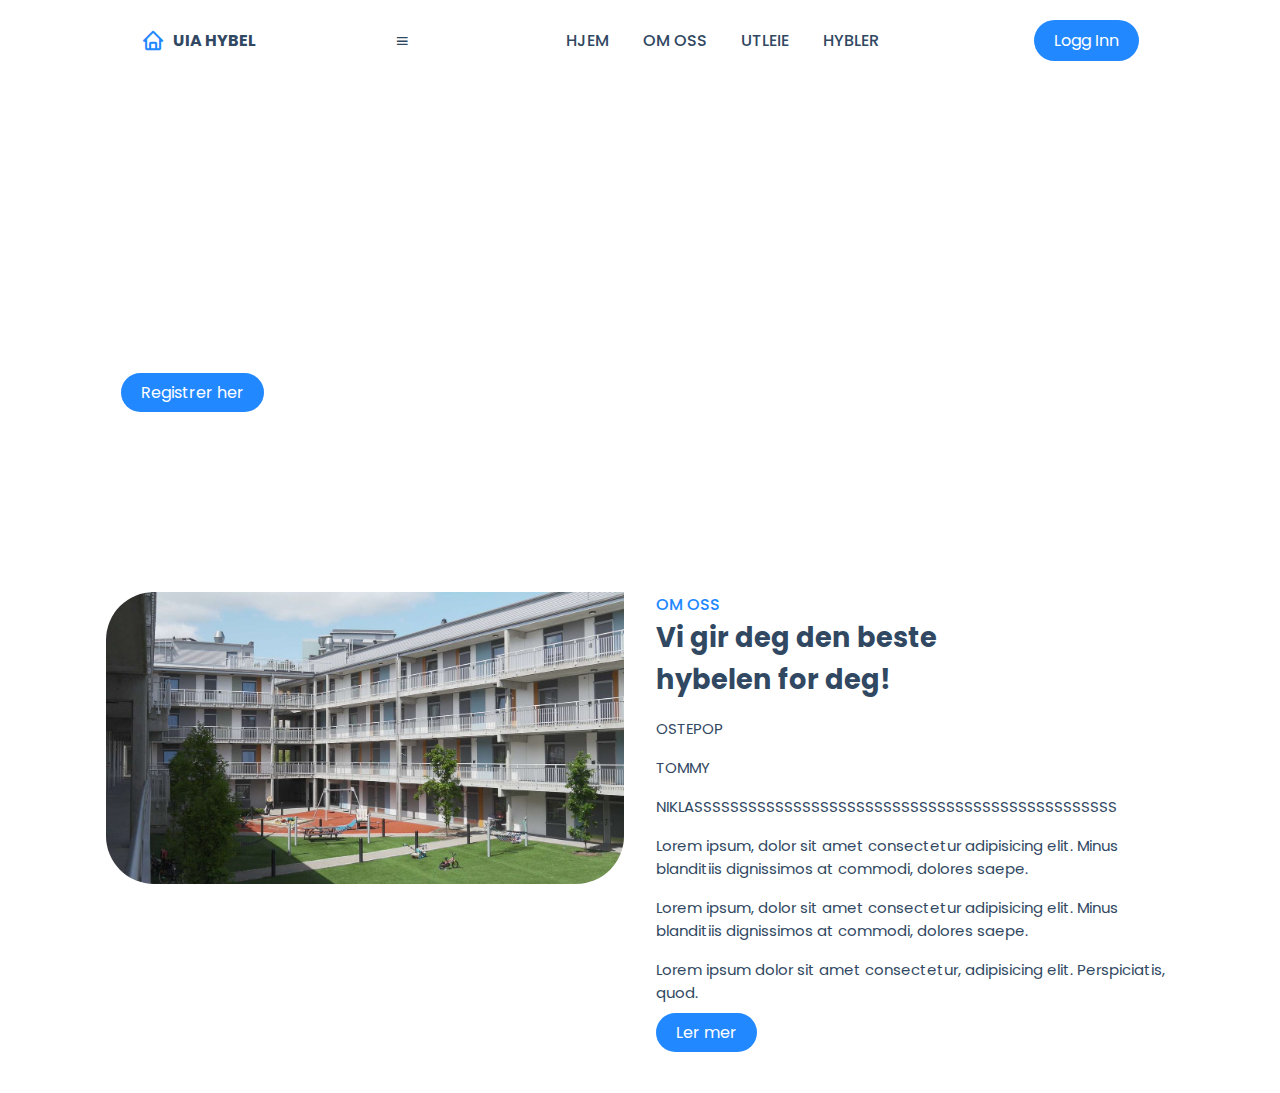
==== index.html @ 6a23d0d5 "La til ostepop" ====
<!DOCTYPE html>
<html lang = "en">
<head>
    <meta charset="UTF-8">
    <meta http-equiv="X-UA-Compatible" content="IE=edge">
    <meta name="viewport" content="width=device-width, initial-scale=1.0">
    <title>Responsiv Hybelutleie for Studenter ved UiA</title>
    <!-- LINK TIL CSS-->
    <link rel ="stylesheet" href ="style.css">
    <!-- Box ikoner-->
    <link rel="stylesheet"
  href="https://cdn.jsdelivr.net/npm/boxicons@latest/css/boxicons.min.css">

</head>
<body>
    <!--Navbar-->
    <header>
        <div class = "nav container">
            <!-- logo -->
            <a href="index.html" class="logo"><i class='bx bx-home'></i>Uia hybel</a>
            <!--Menu icon-->
            <input type="checkbox" name="" id="menu">
            <label for="menu" <i class='bx bx-menu'></i></label>
            <!-- Nav list-->
            <ul class="navbar">
                    <li><a href="#Hjem">Hjem</a></li>
                    <li><a href="#Omoss">Om oss</a></li>
                    <li><a href="#Utleie">Utleie</a></li>
                    <li><a href="#Hybler">Hybler</a></li>
            </ul>
            <!-- Log in knapp -->
            <a href="#" class="btn">Logg Inn</a>

        </div>

    </header>
    <!-- Hjem -->
    <section class="home container" id="home">
        <div class="home-text">
            <h1>Finn den perfekte <br> hybelen for akkurat <br> deg!</h1>
            <a href="#" class="btn">Registrer her</a>
        </div>
    </section>
    <!--om oss-->
    <section class="about container" id="about">
        <div class="about-img">
            <img src="about.jpg" alt="">
        </div>
        <div class="about-text">
            <span>Om oss</span>
            <h2>Vi gir deg den beste <br> hybelen for deg!</h2>
            <p> OSTEPOP</p>
            <p> TOMMY</p>
            <p> NIKLASSSSSSSSSSSSSSSSSSSSSSSSSSSSSSSSSSSSSSSSSSSSSSS</p>
            <p>Lorem ipsum, dolor sit amet consectetur adipisicing elit. Minus blanditiis dignissimos at commodi, dolores saepe.</p>
            <p>Lorem ipsum, dolor sit amet consectetur adipisicing elit. Minus blanditiis dignissimos at commodi, dolores saepe.</p>
            <p>Lorem ipsum dolor sit amet consectetur, adipisicing elit. Perspiciatis, quod.</p>
            <a href="#" class="btn">Ler mer</a>
        </div>
    </section>
</body>
</html>
---- style.css ----
/* Google fonts */
@import url('https://fonts.googleapis.com/css2?family=Poppins:wght@400;500;600;700&display=swap');
*{
font-family: 'Poppins', sans-serif;
margin: 0;
padding: 0;
box-sizing: border-box;
scroll-behavior: smooth;
scroll-padding-top: 3rem;
list-style: none;
text-decoration: none;
}
/* Variabler */

:root {
    --main-color: #28f ;
    --second-color: #192f6a ;
    --text-color: #314862 ;
    --bg-color: #fff;

    /* Box shadow */
    --box-shadow: 2px 2px 18px rgb(14 52 54 / 15%);
}
img {
    width: 100%;
}
body{
    color: var(--text-color);
}
section{
    padding: 4.5rem 0 3rem;
}
.container{
    max-width: 1068px;
    margin-left: auto;
    margin-right: auto;
}
header{
    display:block;
    width: 100%;
    background: var(--bg-color);
    position: fixed;
    top: 0;
    left: 0;
    z-index: 100;
}
.nav {
    display: flex;
    align-items: center;
    justify-content: space-between;
    padding: 20px 35px;
}

.logo{
    display: flex;
    align-items: center;
    column-gap: 0.5rem;
    font-size: 1rem;
    font-weight: 700;
    color: var(--text-color);
    text-transform: uppercase; 
}
.logo .bx{
    font-size: 24px;
    color: var(--main-color);
}
.navbar{
    display: flex;
}
.navbar a{
    padding: 8px 17px;
    color: var(--text-color);
    font-size: 1rem;
    text-transform: uppercase;
    font-weight: 500;
}
.navbar a:hover {
    color: var(--main-color);
}

#menu-icon {
    font-size: 24px;
    cursor: pointer;
    display: none;
}
#menu {
    display: none;  
}
.btn {
    padding: 8px 20px;
    background: var(--main-color);
    color: var(--bg-color);
    border-radius: 5rem;
}

.btn:hover {
    background: #3492fd;
}

/* Home */
.home {
    margin-top: 5rem;
    background: url(https://sia.no/media/mj4lgw12/skjermbilde-2021-02-24-kl-11-45-03.png?anchor=center&mode=crop&heightratio=0.5625&width=1200&rnd=132586408164730000&upscale=false);
    background-repeat: no-repeat;
    background-size: cover;
    background-position: center;
    height: 440px;
    border-radius: 1.5rem;
    display: flex;
    align-items: center;
}
.home-text {
    padding-left: 15px;
}
.home-text h1{
    color: var(--bg-color);
    font-size: 2rem;
    margin-bottom: 1rem;
}
.about {
    display: grid;
    grid-template-columns: repeat(auto-fit,minmax(18rem,auto));
    gap: 2rem;
}
.about-img img{
    border-radius: 3rem 0 3rem 3rem;
}
.about-text span{
    font-size: 1rem;
    text-transform: uppercase;
    font-weight: 500;
    color: var(--main-color);
}
.about-text h2{
    font-size: 1.7rem;
}
.about-text p{
    font-size: 0.938rem;
    margin: 1rem 0 1rem;
}
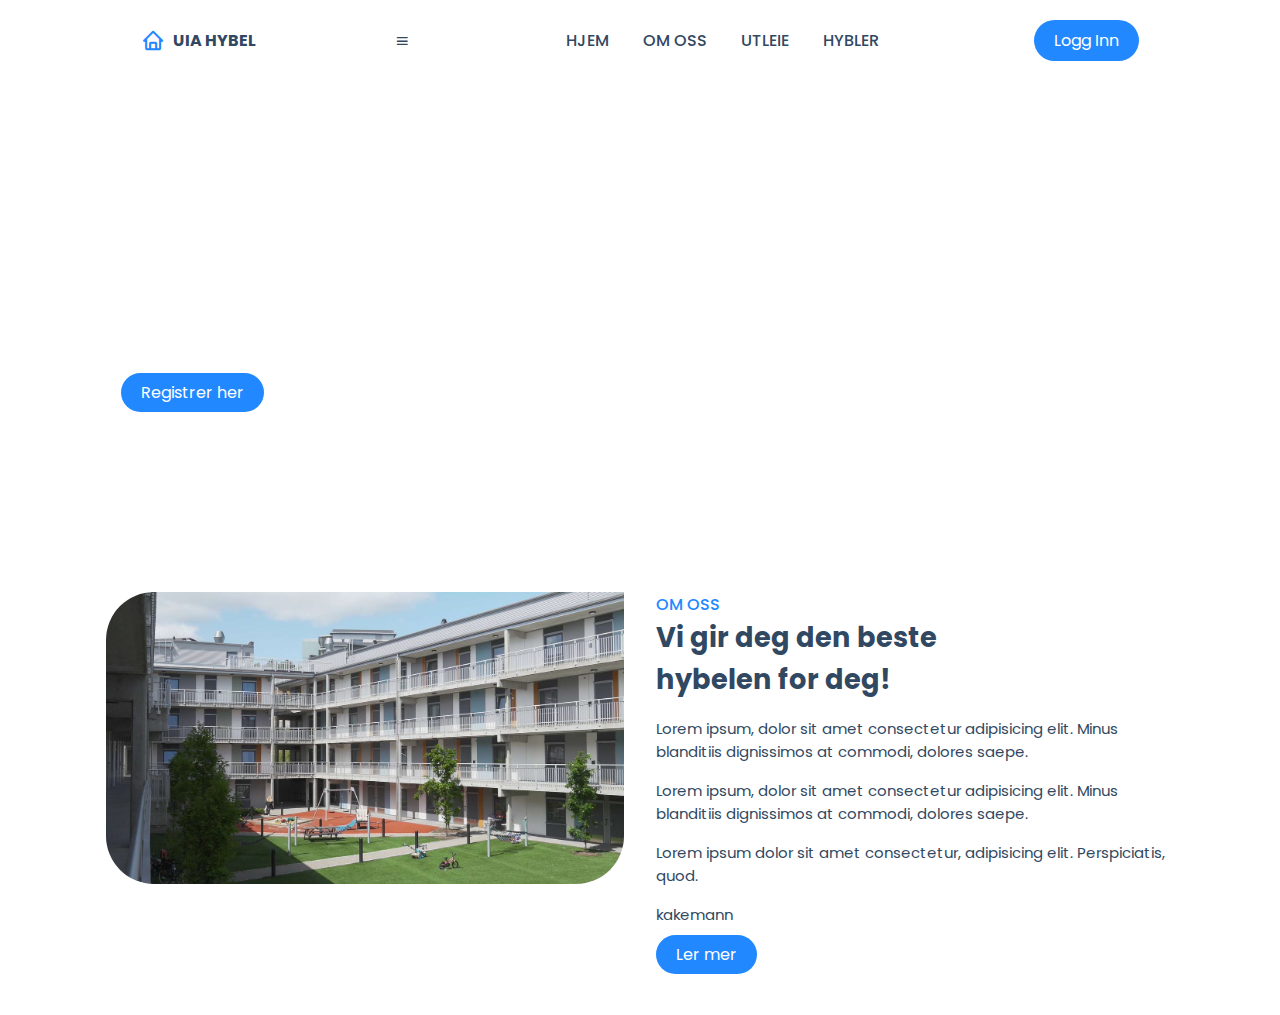
==== commit 0365d3cb: "La til kakemann" ====
--- a/index.html
+++ b/index.html
@@ -1,21 +1,22 @@
 <!DOCTYPE html>
-<html lang = "en">
+<html lang="en">
+
 <head>
     <meta charset="UTF-8">
     <meta http-equiv="X-UA-Compatible" content="IE=edge">
     <meta name="viewport" content="width=device-width, initial-scale=1.0">
     <title>Responsiv Hybelutleie for Studenter ved UiA</title>
     <!-- LINK TIL CSS-->
-    <link rel ="stylesheet" href ="style.css">
+    <link rel="stylesheet" href="style.css">
     <!-- Box ikoner-->
-    <link rel="stylesheet"
-  href="https://cdn.jsdelivr.net/npm/boxicons@latest/css/boxicons.min.css">
+    <link rel="stylesheet" href="https://cdn.jsdelivr.net/npm/boxicons@latest/css/boxicons.min.css">
 
 </head>
+
 <body>
     <!--Navbar-->
     <header>
-        <div class = "nav container">
+        <div class="nav container">
             <!-- logo -->
             <a href="index.html" class="logo"><i class='bx bx-home'></i>Uia hybel</a>
             <!--Menu icon-->
@@ -23,10 +24,10 @@
             <label for="menu" <i class='bx bx-menu'></i></label>
             <!-- Nav list-->
             <ul class="navbar">
-                    <li><a href="#Hjem">Hjem</a></li>
-                    <li><a href="#Omoss">Om oss</a></li>
-                    <li><a href="#Utleie">Utleie</a></li>
-                    <li><a href="#Hybler">Hybler</a></li>
+                <li><a href="#Hjem">Hjem</a></li>
+                <li><a href="#Omoss">Om oss</a></li>
+                <li><a href="#Utleie">Utleie</a></li>
+                <li><a href="#Hybler">Hybler</a></li>
             </ul>
             <!-- Log in knapp -->
             <a href="#" class="btn">Logg Inn</a>
@@ -49,12 +50,10 @@
         <div class="about-text">
             <span>Om oss</span>
             <h2>Vi gir deg den beste <br> hybelen for deg!</h2>
-            <p> OSTEPOP</p>
-            <p> TOMMY</p>
-            <p> NIKLASSSSSSSSSSSSSSSSSSSSSSSSSSSSSSSSSSSSSSSSSSSSSSS</p>
             <p>Lorem ipsum, dolor sit amet consectetur adipisicing elit. Minus blanditiis dignissimos at commodi, dolores saepe.</p>
             <p>Lorem ipsum, dolor sit amet consectetur adipisicing elit. Minus blanditiis dignissimos at commodi, dolores saepe.</p>
             <p>Lorem ipsum dolor sit amet consectetur, adipisicing elit. Perspiciatis, quod.</p>
+            <p>kakemann</p>
             <a href="#" class="btn">Ler mer</a>
         </div>
     </section>
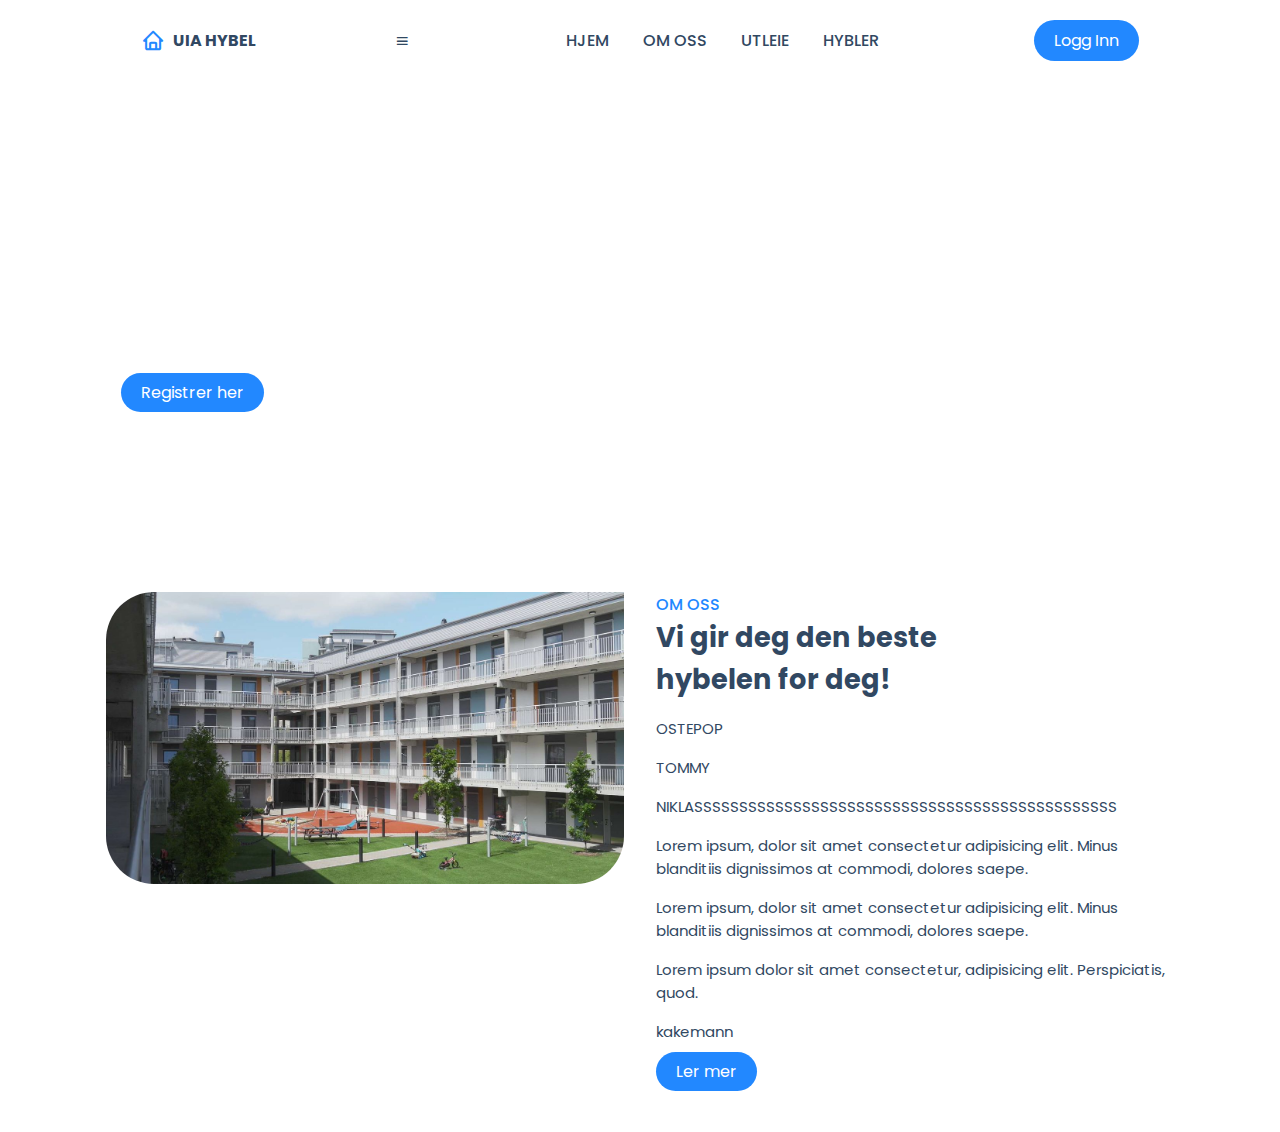
==== commit dafd942c: "Merge branch 'Niklas-changes'" ====
--- a/index.html
+++ b/index.html
@@ -50,6 +50,9 @@
         <div class="about-text">
             <span>Om oss</span>
             <h2>Vi gir deg den beste <br> hybelen for deg!</h2>
+            <p> OSTEPOP</p>
+            <p> TOMMY</p>
+            <p> NIKLASSSSSSSSSSSSSSSSSSSSSSSSSSSSSSSSSSSSSSSSSSSSSSS</p>
             <p>Lorem ipsum, dolor sit amet consectetur adipisicing elit. Minus blanditiis dignissimos at commodi, dolores saepe.</p>
             <p>Lorem ipsum, dolor sit amet consectetur adipisicing elit. Minus blanditiis dignissimos at commodi, dolores saepe.</p>
             <p>Lorem ipsum dolor sit amet consectetur, adipisicing elit. Perspiciatis, quod.</p>
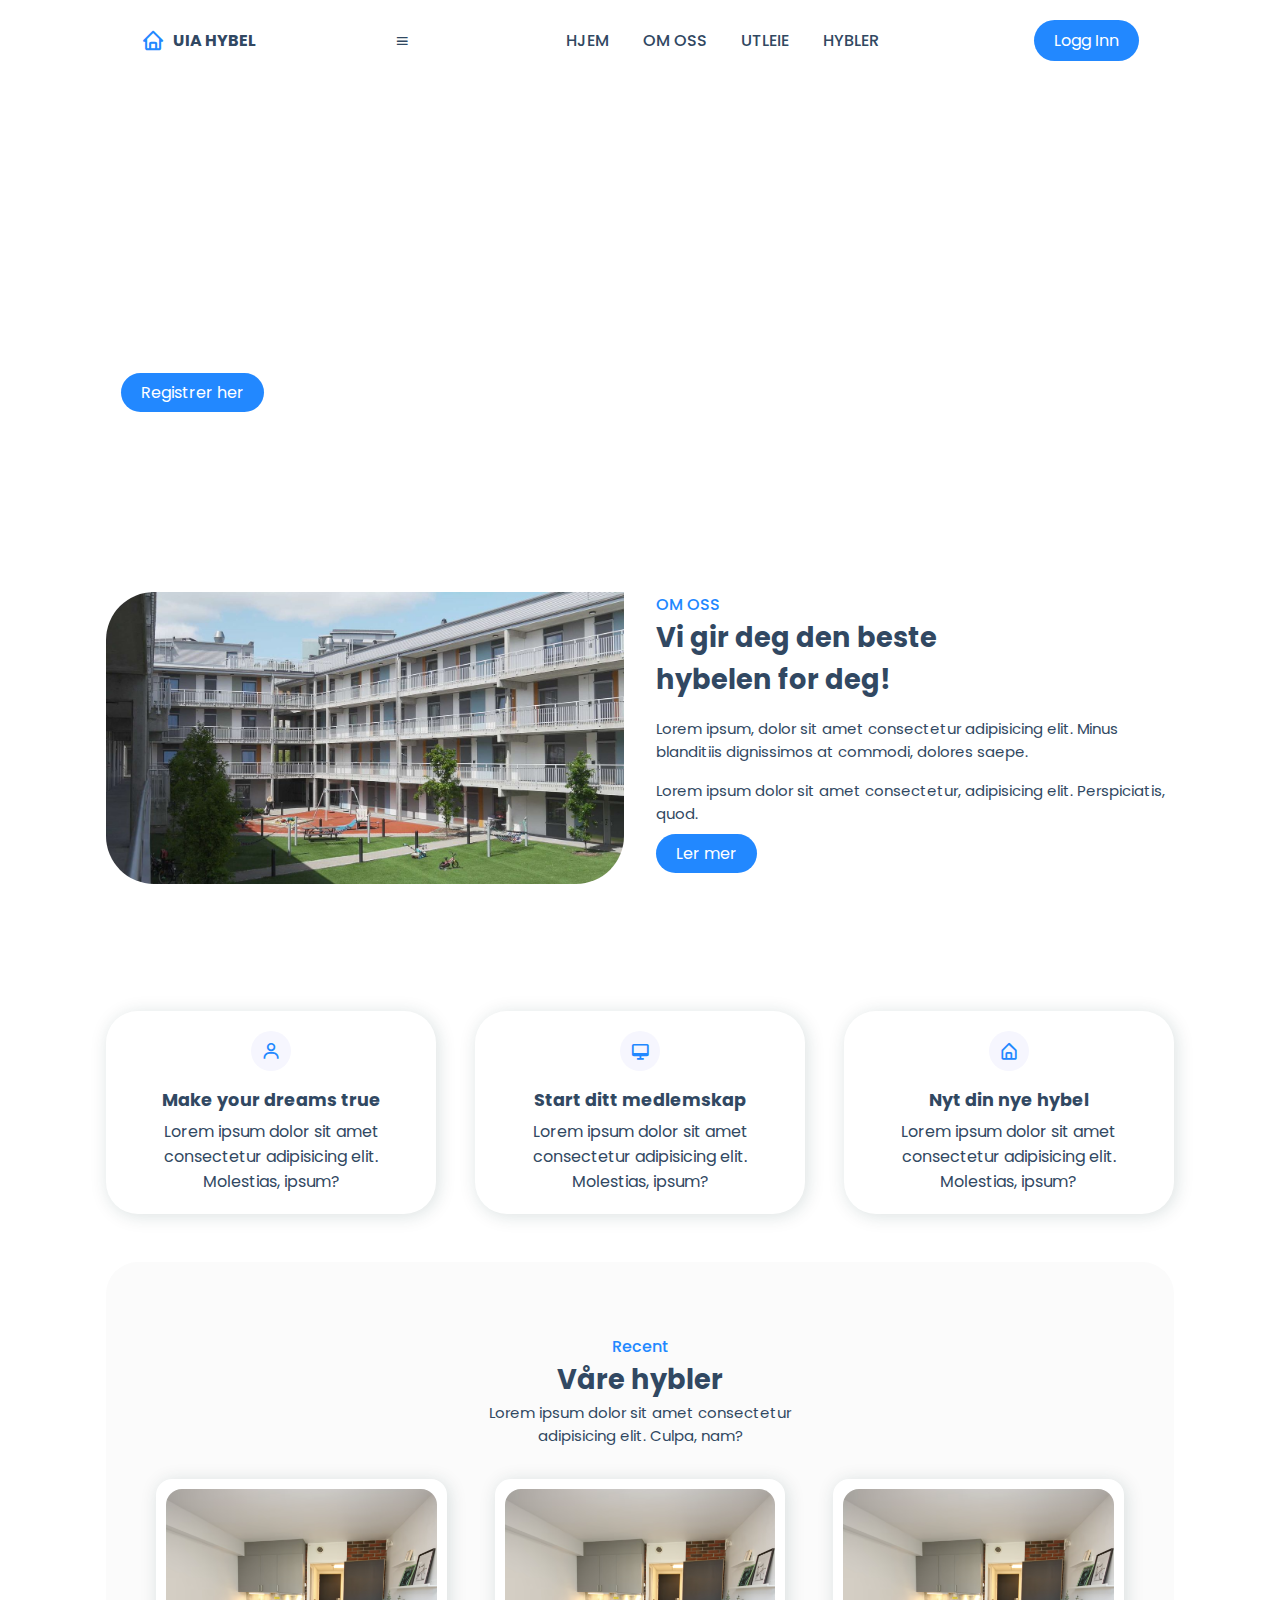
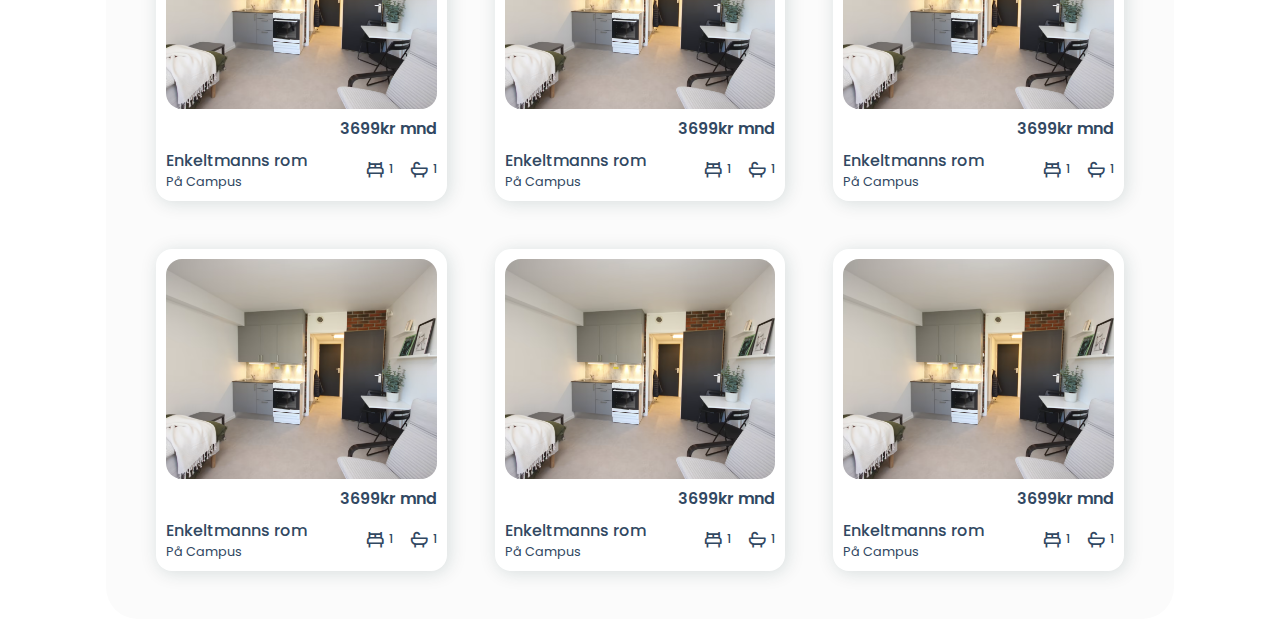
==== commit 5f7908bf: "La til valg av hybler og mer css" ====
--- a/index.html
+++ b/index.html
@@ -50,15 +50,131 @@
         <div class="about-text">
             <span>Om oss</span>
             <h2>Vi gir deg den beste <br> hybelen for deg!</h2>
-            <p> OSTEPOP</p>
-            <p> TOMMY</p>
-            <p> NIKLASSSSSSSSSSSSSSSSSSSSSSSSSSSSSSSSSSSSSSSSSSSSSSS</p>
-            <p>Lorem ipsum, dolor sit amet consectetur adipisicing elit. Minus blanditiis dignissimos at commodi, dolores saepe.</p>
             <p>Lorem ipsum, dolor sit amet consectetur adipisicing elit. Minus blanditiis dignissimos at commodi, dolores saepe.</p>
             <p>Lorem ipsum dolor sit amet consectetur, adipisicing elit. Perspiciatis, quod.</p>
-            <p>kakemann</p>
             <a href="#" class="btn">Ler mer</a>
         </div>
     </section>
+    <!--sales-->
+    <section class="sales container" id="sales">
+    <!--Box 1-->
+        <div class="box">
+            <i class='bx bx-user'></i>
+            <h3>Make your dreams true</h3>
+            <p>Lorem ipsum dolor sit amet consectetur adipisicing elit. Molestias, ipsum?</p>
+        </div>
+        <!--Box 2-->
+        <div class="box">
+            <i class='bx bx-desktop'></i>
+            <h3>Start ditt medlemskap</h3>
+            <p>Lorem ipsum dolor sit amet consectetur adipisicing elit. Molestias, ipsum?</p>
+        </div>
+        <!--Box 3-->
+        <div class="box">
+            <i class='bx bx-home-alt'></i>
+            <h3>Nyt din nye hybel</h3>
+            <p>Lorem ipsum dolor sit amet consectetur adipisicing elit. Molestias, ipsum?</p>
+        </div>
+    </section>
+        <!--properties-->
+        <section class="properties container" id="properties">
+            <div class="heading">
+                <span>Recent</span>
+                <h2>Våre hybler</h2>
+                <p>Lorem ipsum dolor sit amet consectetur <br> adipisicing elit. Culpa, nam?</p>
+            </div>
+            <div class="properties-container container">
+                <!-- Box 1 -->
+                <div class="box">
+                    <img src="studenthybel enkeltmann.png" alt="">
+                    <h3>3699kr mnd</h3>
+                    <div class="content">
+                        <div class="text">
+                            <h3>Enkeltmanns rom</h3>
+                            <p>På Campus</p>
+                        </div>
+                        <div class="icon">
+                            <i class='bx bx-bed'><span>1</span></i>
+                            <i class='bx bx-bath'><span>1</span></i>
+                    </div>
+                </div>
+             </div>    
+             <!-- Box 2 -->
+             <div class="box">
+                 <img src="studenthybel enkeltmann.png" alt="">
+                 <h3>3699kr mnd</h3>
+                 <div class="content">
+                     <div class="text">
+                         <h3>Enkeltmanns rom</h3>
+                         <p>På Campus</p>
+                     </div>
+                     <div class="icon">
+                         <i class='bx bx-bed'><span>1</span></i>
+                         <i class='bx bx-bath'><span>1</span></i>
+                 </div>
+             </div>
+          </div>    
+          <!-- Box 3 -->
+          <div class="box">
+              <img src="studenthybel enkeltmann.png" alt="">
+              <h3>3699kr mnd</h3>
+              <div class="content">
+                  <div class="text">
+                      <h3>Enkeltmanns rom</h3>
+                      <p>På Campus</p>
+                  </div>
+                  <div class="icon">
+                      <i class='bx bx-bed'><span>1</span></i>
+                      <i class='bx bx-bath'><span>1</span></i>
+              </div>
+          </div>
+       </div>    
+       <!-- Box 4 -->
+       <div class="box">
+           <img src="studenthybel enkeltmann.png" alt="">
+           <h3>3699kr mnd</h3>
+           <div class="content">
+               <div class="text">
+                   <h3>Enkeltmanns rom</h3>
+                   <p>På Campus</p>
+               </div>
+               <div class="icon">
+                   <i class='bx bx-bed'><span>1</span></i>
+                   <i class='bx bx-bath'><span>1</span></i>
+           </div>
+       </div>
+    </div>    
+    <!-- Box 5 -->
+    <div class="box">
+        <img src="studenthybel enkeltmann.png" alt="">
+        <h3>3699kr mnd</h3>
+        <div class="content">
+            <div class="text">
+                <h3>Enkeltmanns rom</h3>
+                <p>På Campus</p>
+            </div>
+            <div class="icon">
+                <i class='bx bx-bed'><span>1</span></i>
+                <i class='bx bx-bath'><span>1</span></i>
+        </div>
+    </div>
+ </div>    
+ <!-- Box 6 -->
+ <div class="box">
+     <img src="studenthybel enkeltmann.png" alt="">
+     <h3>3699kr mnd</h3>
+     <div class="content">
+         <div class="text">
+             <h3>Enkeltmanns rom</h3>
+             <p>På Campus</p>
+         </div>
+         <div class="icon">
+             <i class='bx bx-bed'><span>1</span></i>
+             <i class='bx bx-bath'><span>1</span></i>
+     </div>
+ </div>
+</div>
+        </div> 
+    </section>
 </body>
 </html>--- a/style.css
+++ b/style.css
@@ -98,6 +98,7 @@
 }
 
 /* Home */
+
 .home {
     margin-top: 5rem;
     background: url(https://sia.no/media/mj4lgw12/skjermbilde-2021-02-24-kl-11-45-03.png?anchor=center&mode=crop&heightratio=0.5625&width=1200&rnd=132586408164730000&upscale=false);
@@ -138,3 +139,108 @@
     font-size: 0.938rem;
     margin: 1rem 0 1rem;
 }
+.sales {
+    display: grid;
+    grid-template-columns: repeat(auto-fit, minmax(240px, auto));
+    gap: 2.4rem;
+}
+.sales .box {
+    padding: 20px;
+    background: var(--bg-color);
+    box-shadow: var(--box-shadow);
+    text-align: center;
+    border-radius: 2rem;
+}
+.sales .box:hover {
+    background: var(--main-color);
+    color: var(--bg-color);
+    transition: 0.4s all linear;
+}
+.sales .box .bx {
+    padding: 10px;
+    border-radius: 50%;
+    background: #f6f6fe;
+    color: var(--main-color);
+    font-size: 20px;
+}
+.sales .box h3{
+    font-size: 1.1rem;
+    margin: 1rem 0 0.4rem;
+}
+.sales .box .p {
+    font-size: 00.938rem;
+}
+
+/*Properties*/
+
+.heading {
+    text-align: center;
+    margin-bottom: 2rem;
+}
+.heading span {
+    font-weight: 500;
+    color: var(--main-color);
+}
+.heading h2 {
+    font-size: 1.7rem;
+}
+.heading p {
+    font-size: 0.938rem;
+}
+.properties {
+    background:#fbfbfb;
+    border-radius: 2rem;
+}   
+.properties-container {
+    display: grid;
+    grid-template-columns: repeat(auto-fit, minmax(240px, auto));
+    gap: 3rem;
+    padding: 0 50px;
+}
+.properties-container .box {
+    background: var(--bg-color);
+    padding: 10px;
+    border-radius: 1rem;
+    box-shadow: var(--box-shadow);
+}
+.properties-container .box:hover {
+    transform: translateY(-10px);
+    transition: 0.5s;
+}
+.properties-container .box img {
+    border-radius: 1rem;
+    height: 220px;
+    object-fit: cover;
+    object-position: center;
+}
+.properties-container .box h3 {
+    font-size: 1rem;
+    font-weight: 600;
+    float: right;
+}
+.properties-container .box .content {
+    display: flex;
+    justify-content: space-between;
+    margin-top: 2rem;
+}
+.properties-container .box .content .text h3 {
+    font-weight: 500;
+}
+.properties-container .box .content .text p {
+    font-size: 0.8rem;
+}
+.properties-container .box .content .icon {
+    display: flex;
+    align-items: center;
+    column-gap: 1rem;
+}
+.properties-container .box .content .icon .bx {
+    display: flex;
+    align-items: center;
+    font-size: 20px;
+}
+.properties-container .box .content .icon span {
+    font-size: 12px;
+    font-weight: 500;
+    margin-left: 4px;
+}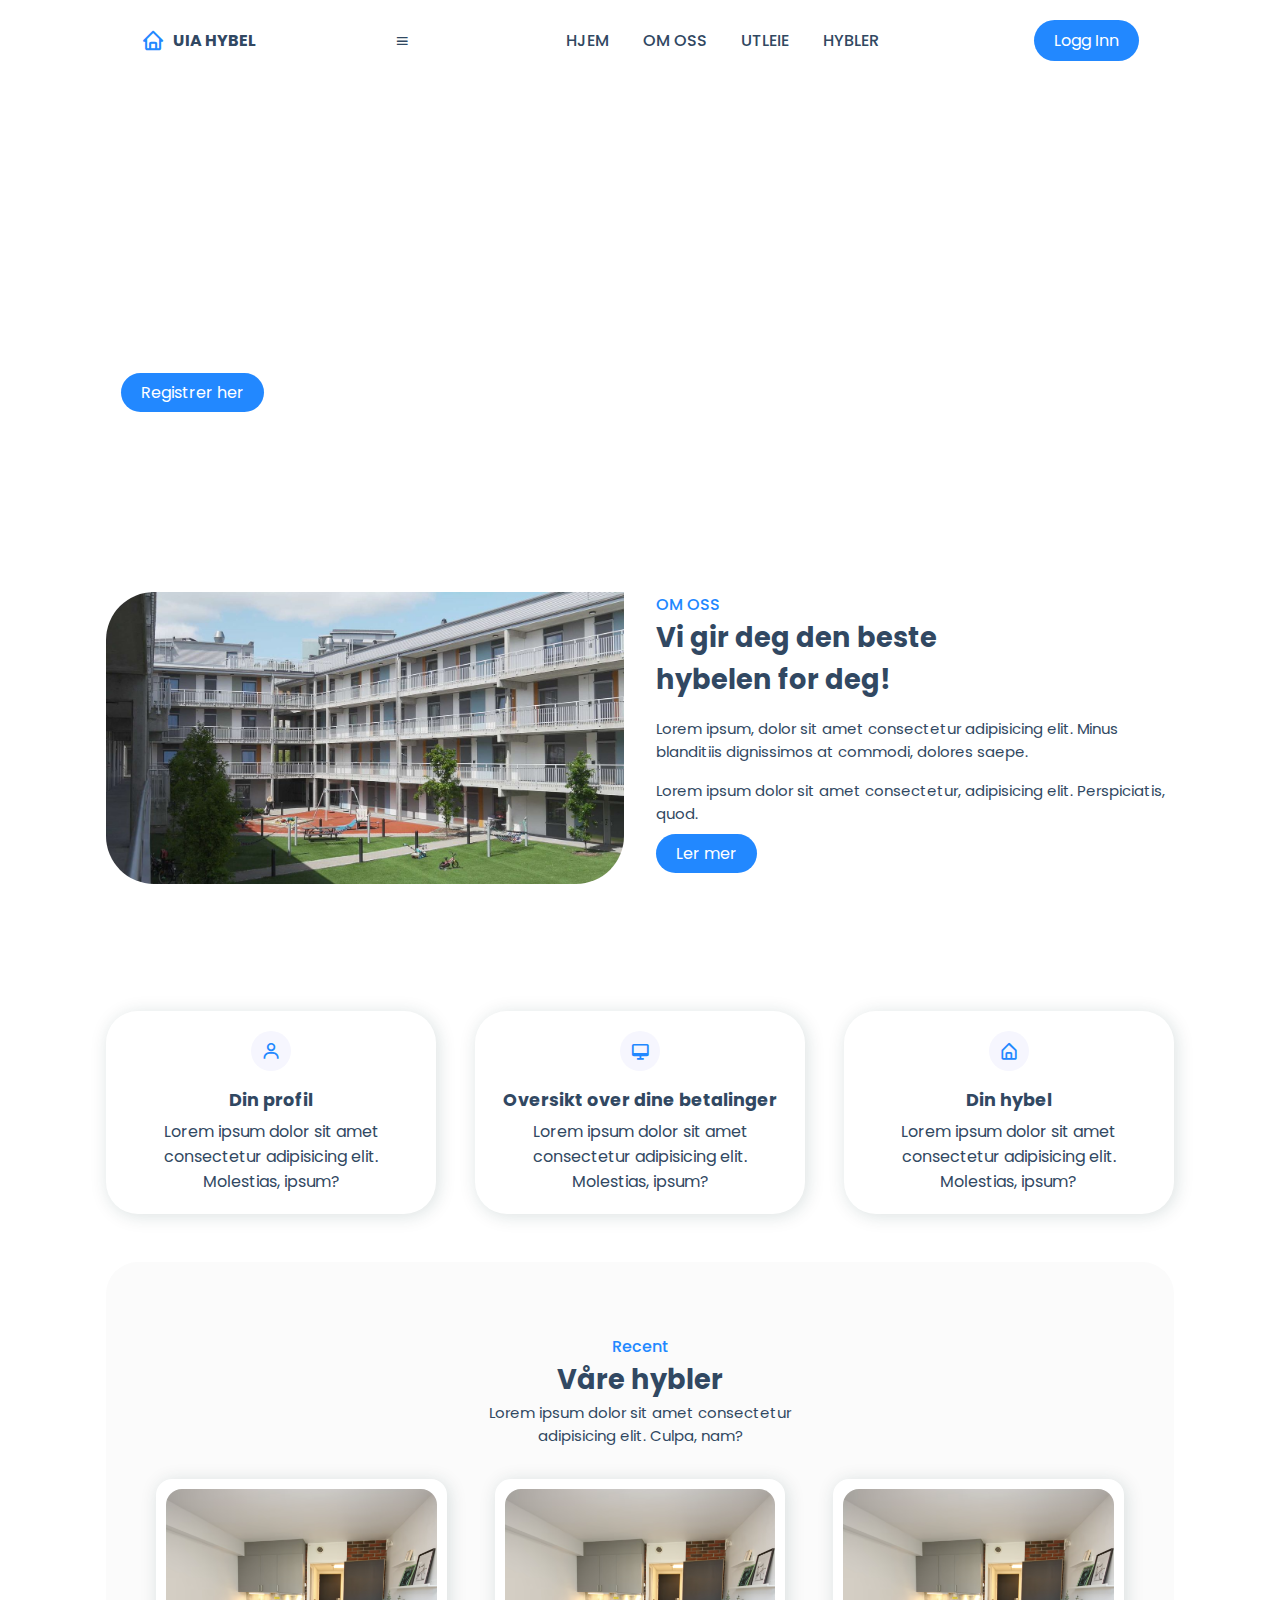
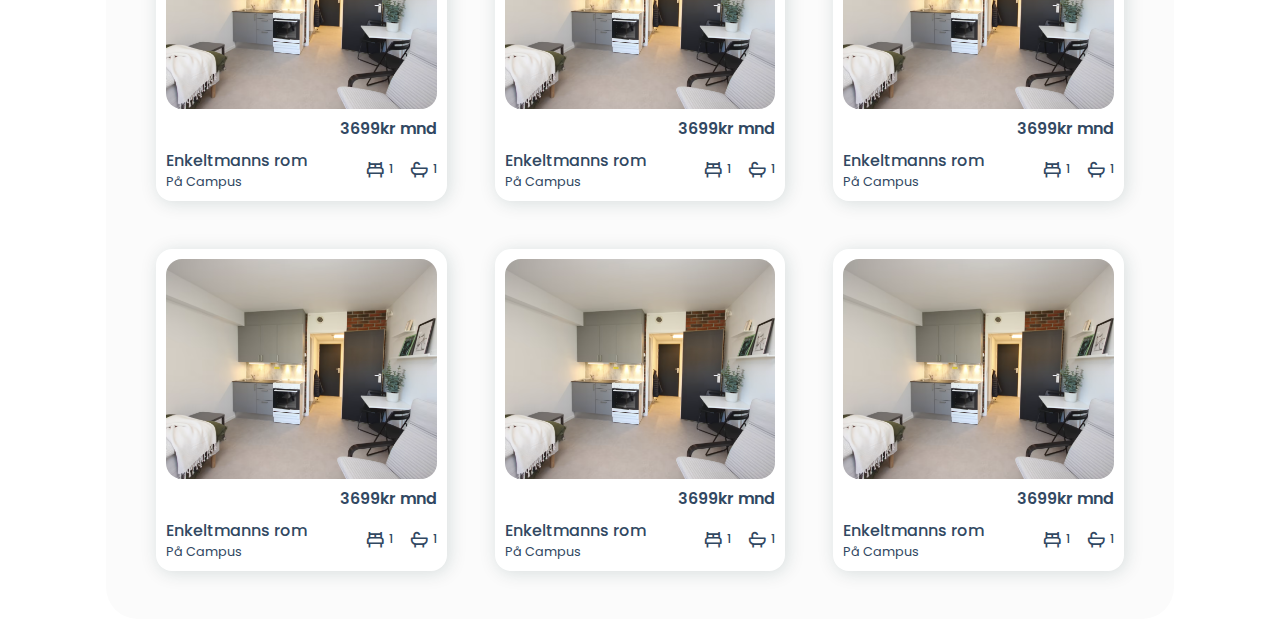
==== commit d2d082fc: "Endringer i index.html" ====
--- a/index.html
+++ b/index.html
@@ -60,19 +60,19 @@
     <!--Box 1-->
         <div class="box">
             <i class='bx bx-user'></i>
-            <h3>Make your dreams true</h3>
+            <h3>Din profil</h3>
             <p>Lorem ipsum dolor sit amet consectetur adipisicing elit. Molestias, ipsum?</p>
         </div>
         <!--Box 2-->
         <div class="box">
             <i class='bx bx-desktop'></i>
-            <h3>Start ditt medlemskap</h3>
+            <h3>Oversikt over dine betalinger</h3>
             <p>Lorem ipsum dolor sit amet consectetur adipisicing elit. Molestias, ipsum?</p>
         </div>
         <!--Box 3-->
         <div class="box">
             <i class='bx bx-home-alt'></i>
-            <h3>Nyt din nye hybel</h3>
+            <h3>Din hybel</h3>
             <p>Lorem ipsum dolor sit amet consectetur adipisicing elit. Molestias, ipsum?</p>
         </div>
     </section>
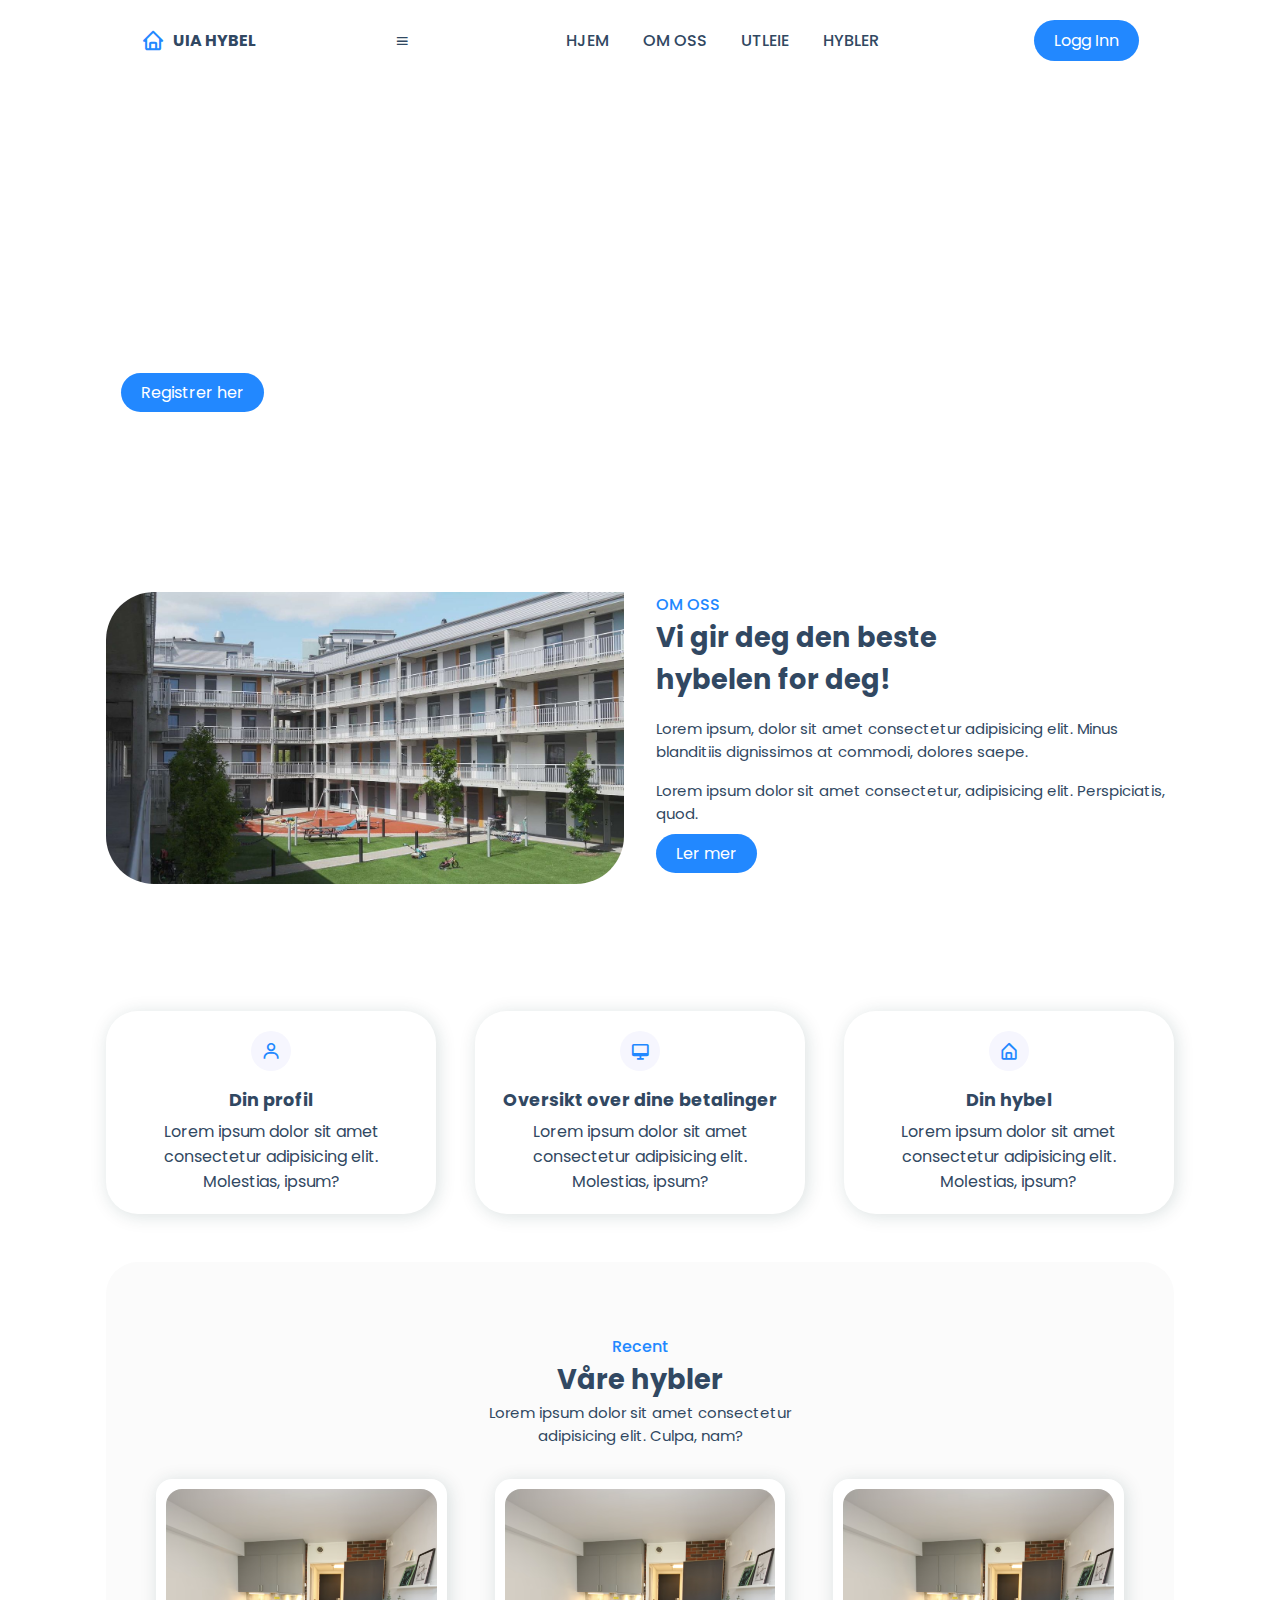
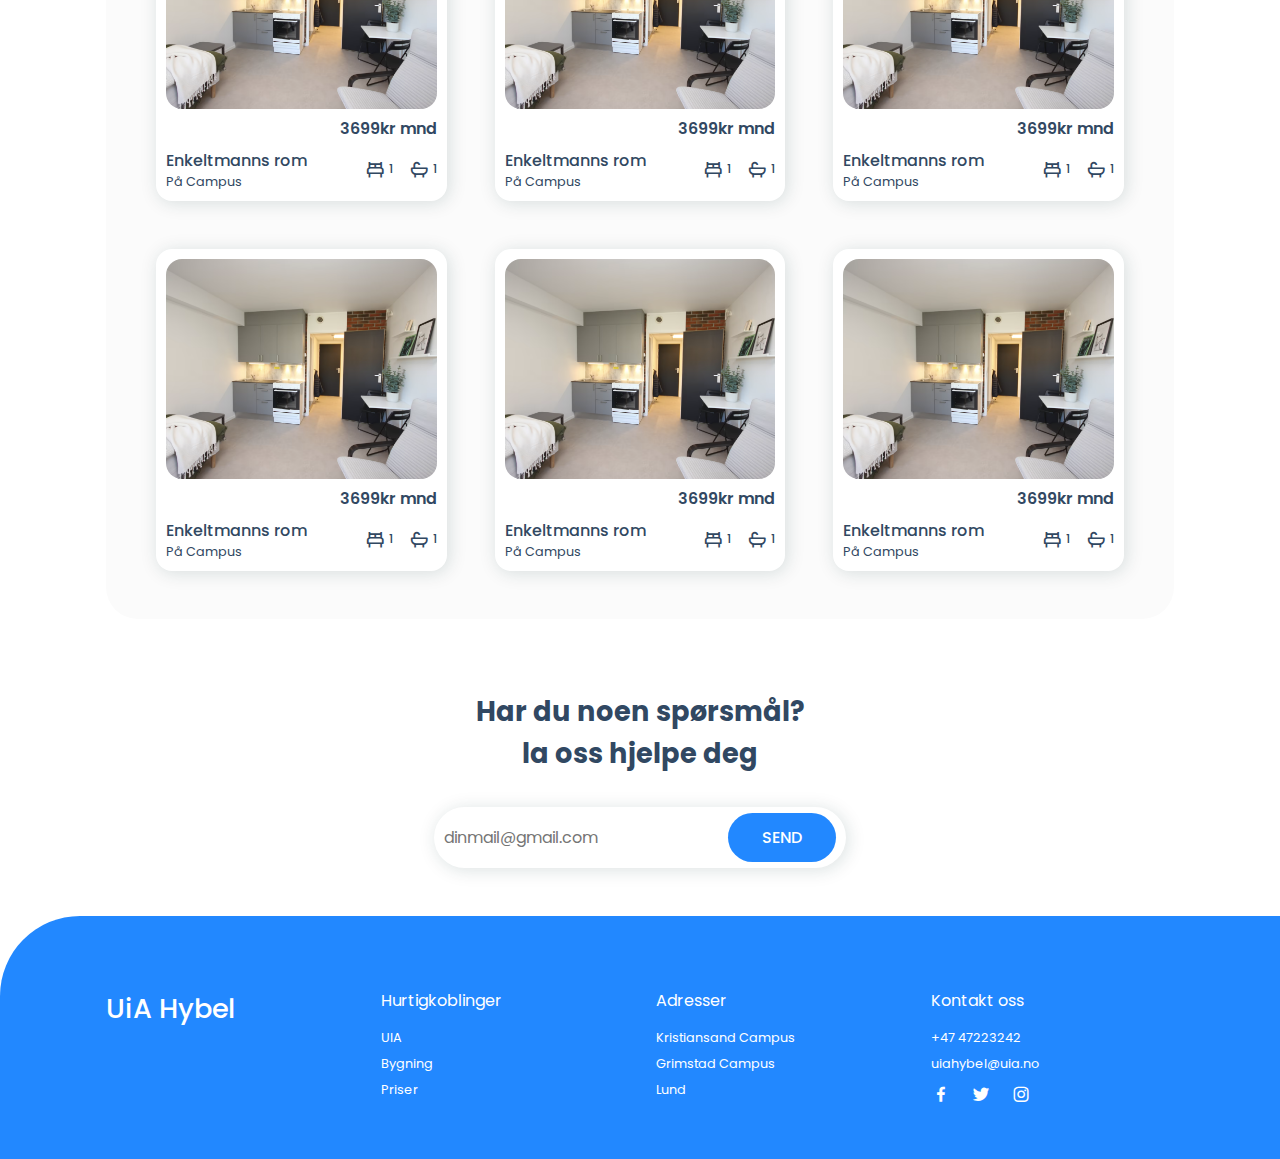
==== commit 3c4bcaed: "New features css & html classes" ====
--- a/index.html
+++ b/index.html
@@ -156,25 +156,61 @@
             <div class="icon">
                 <i class='bx bx-bed'><span>1</span></i>
                 <i class='bx bx-bath'><span>1</span></i>
-        </div>
-    </div>
- </div>    
+            </div>
+        </div>
+    </div>    
  <!-- Box 6 -->
  <div class="box">
      <img src="studenthybel enkeltmann.png" alt="">
      <h3>3699kr mnd</h3>
-     <div class="content">
-         <div class="text">
-             <h3>Enkeltmanns rom</h3>
-             <p>På Campus</p>
-         </div>
-         <div class="icon">
-             <i class='bx bx-bed'><span>1</span></i>
-             <i class='bx bx-bath'><span>1</span></i>
-     </div>
- </div>
-</div>
+             <div class="content">
+                <div class="text">
+                 <h3>Enkeltmanns rom</h3>
+                 <p>På Campus</p>
+                </div>
+                <div class="icon">
+                    <i class='bx bx-bed'><span>1</span></i>
+                    <i class='bx bx-bath'><span>1</span></i>
+                    </div>
+                </div>
+            </div>
         </div> 
+    </section>
+    <!--Nyhetsbrev-->
+    <section class="newsletter container">
+        <h2>Har du noen spørsmål? <br> la oss hjelpe deg</h2>
+        <form action="">
+            <input type="email" name="" id="email-box" placeholder="dinmail@gmail.com" required>
+            <input type="submit" value="Send" class="btn">
+        </form>
+    </section>
+    <!-- footer -->
+    <section class="footer">
+        <div class="footer-container container">
+            <h2>UiA Hybel</h2>
+            <div class="footer-box">
+                <h3>Hurtigkoblinger</h3>
+                <a href="#">UIA</a>
+                <a href="#">Bygning</a>
+                <a href="#">Priser</a>
+            </div>
+            <div class="footer-box">
+                <h3>Adresser</h3>
+                <a href="#">Kristiansand Campus</a>
+                <a href="#">Grimstad Campus</a>
+                <a href="#">Lund</a>
+            </div>
+            <div class="footer-box">
+                <h3>Kontakt oss</h3>
+                <a href="#">+47 47223242</a>
+                <a href="#">uiahybel@uia.no</a>
+                <div class="social">
+                    <a href="#"><i class='bx bxl-facebook'></i></a>
+                    <a href="#"><i class='bx bxl-twitter'></i></a>
+                    <a href="#"><i class='bx bxl-instagram'></i></a>
+                </div>
+            </div>
+        </div>
     </section>
 </body>
 </html>--- a/style.css
+++ b/style.css
@@ -243,4 +243,74 @@
     font-size: 12px;
     font-weight: 500;
     margin-left: 4px;
-}+}
+.newsletter {
+    display: flex;
+    flex-direction: column;
+    align-items: center;
+    row-gap: 2rem;
+    justify-content: center;
+    text-align: center;
+}
+.newsletter h2 {
+    font-size: 1.7rem;
+}
+.newsletter form {
+    background: var(--bg-color);
+    box-shadow: var(--box-shadow);
+    padding: 6px 10px;
+    border-radius: 5rem;
+}
+.newsletter form input {
+    border: none;
+    outline: none;
+    font-size: 1rem;
+}
+.newsletter #email-box {
+    width: 280px;
+}
+.newsletter .btn {
+    padding: 12px 34px;
+    font-weight: 500;
+    text-transform: uppercase;
+}
+.footer {
+    background:var(--main-color);
+    color: var(--bg-color);
+    border-radius: 5rem 0 0 0;    
+}
+.footer .container {
+    display: grid;
+    grid-template-columns: repeat(auto-fit,minmax(240px, auto));
+    gap: 2rem;
+}
+.footer-container h2 {
+    font-size: 1.7rem;
+    font-weight: 500;
+}
+.footer-box {
+    display: flex;
+    flex-direction: column;
+}
+.footer-box h3 {
+    margin-bottom: 1rem;
+    font-size: 1rem;
+    font-weight: 400;
+}
+.footer-box a {
+    font-size: 0.8rem;
+    color: var(--bg-color);
+    font-weight: 400;
+    margin-bottom: 0.5rem; 
+}
+.footer-box a:hover {
+    color: var(--text-color);
+}
+.social a {
+    font-size: 20px;
+    margin-right: 1rem;
+}
+.social a:hover {
+    color: var(--second-color);
+}
+
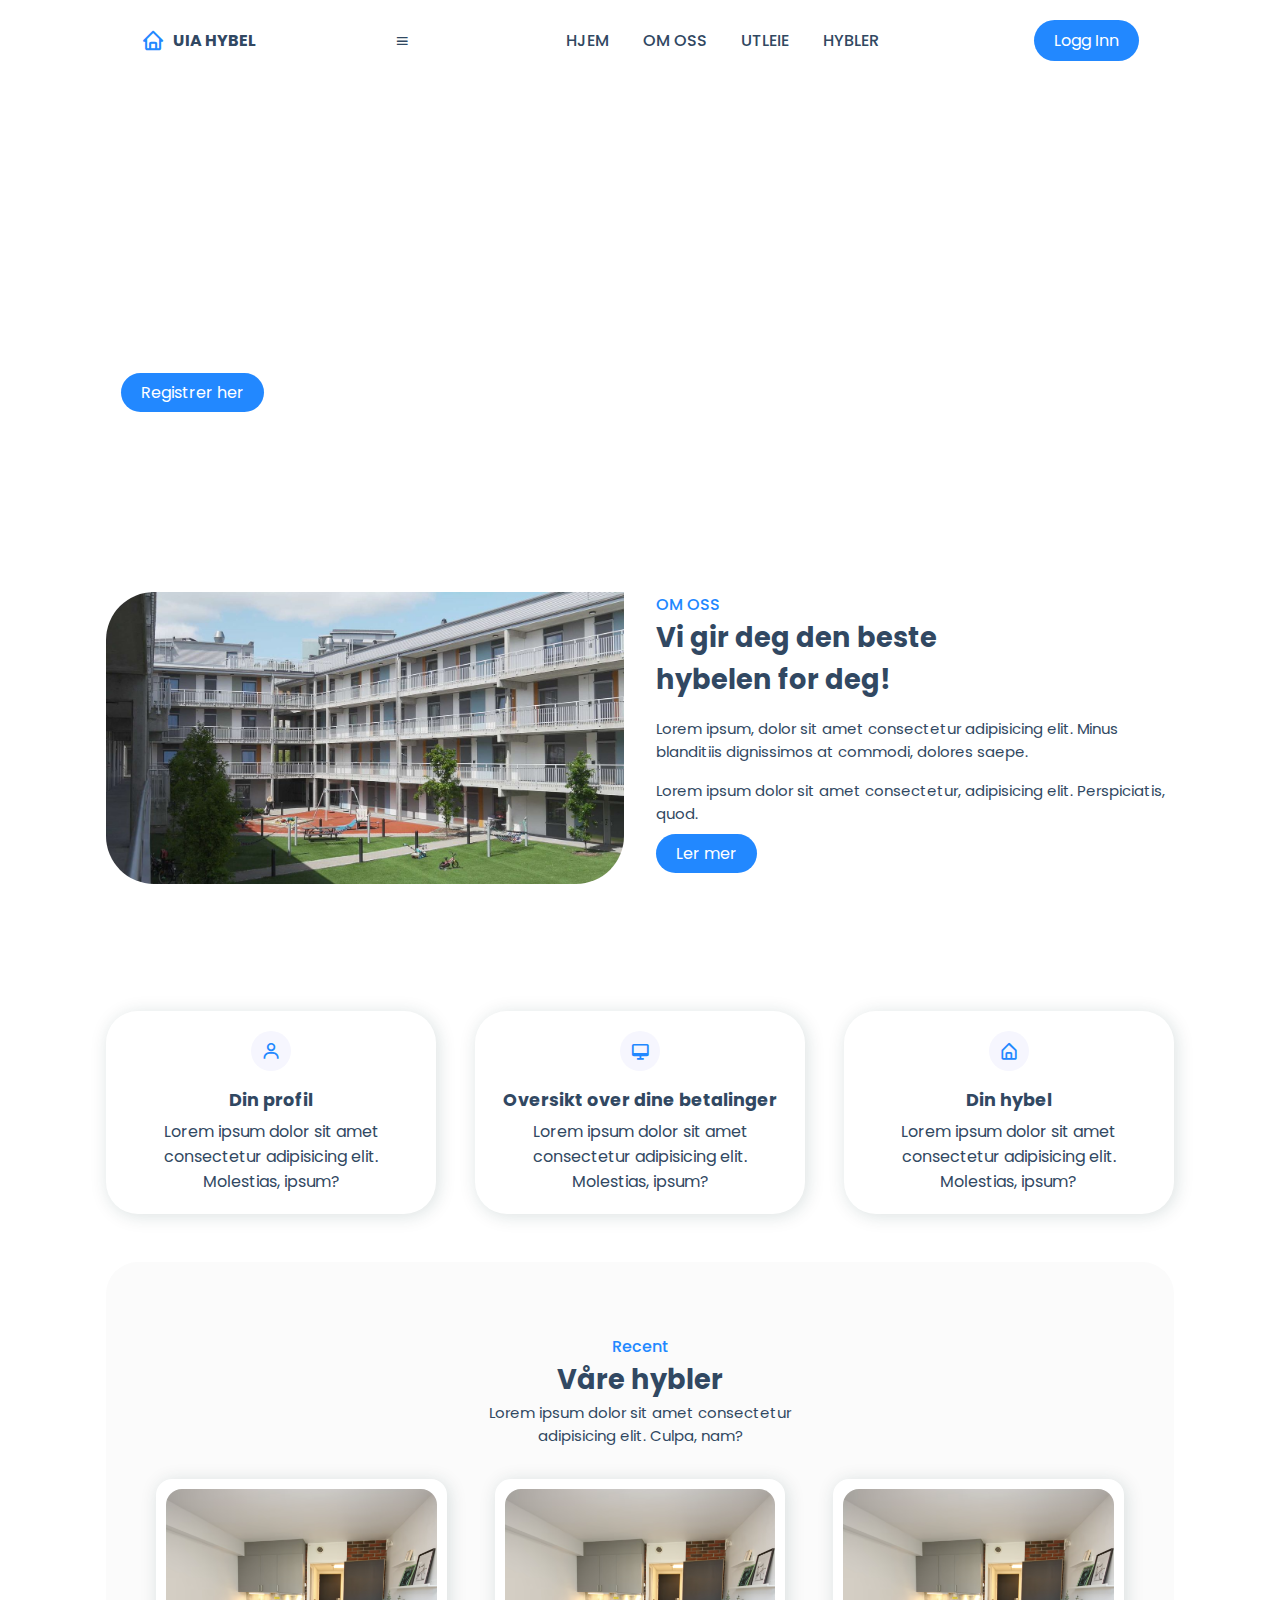
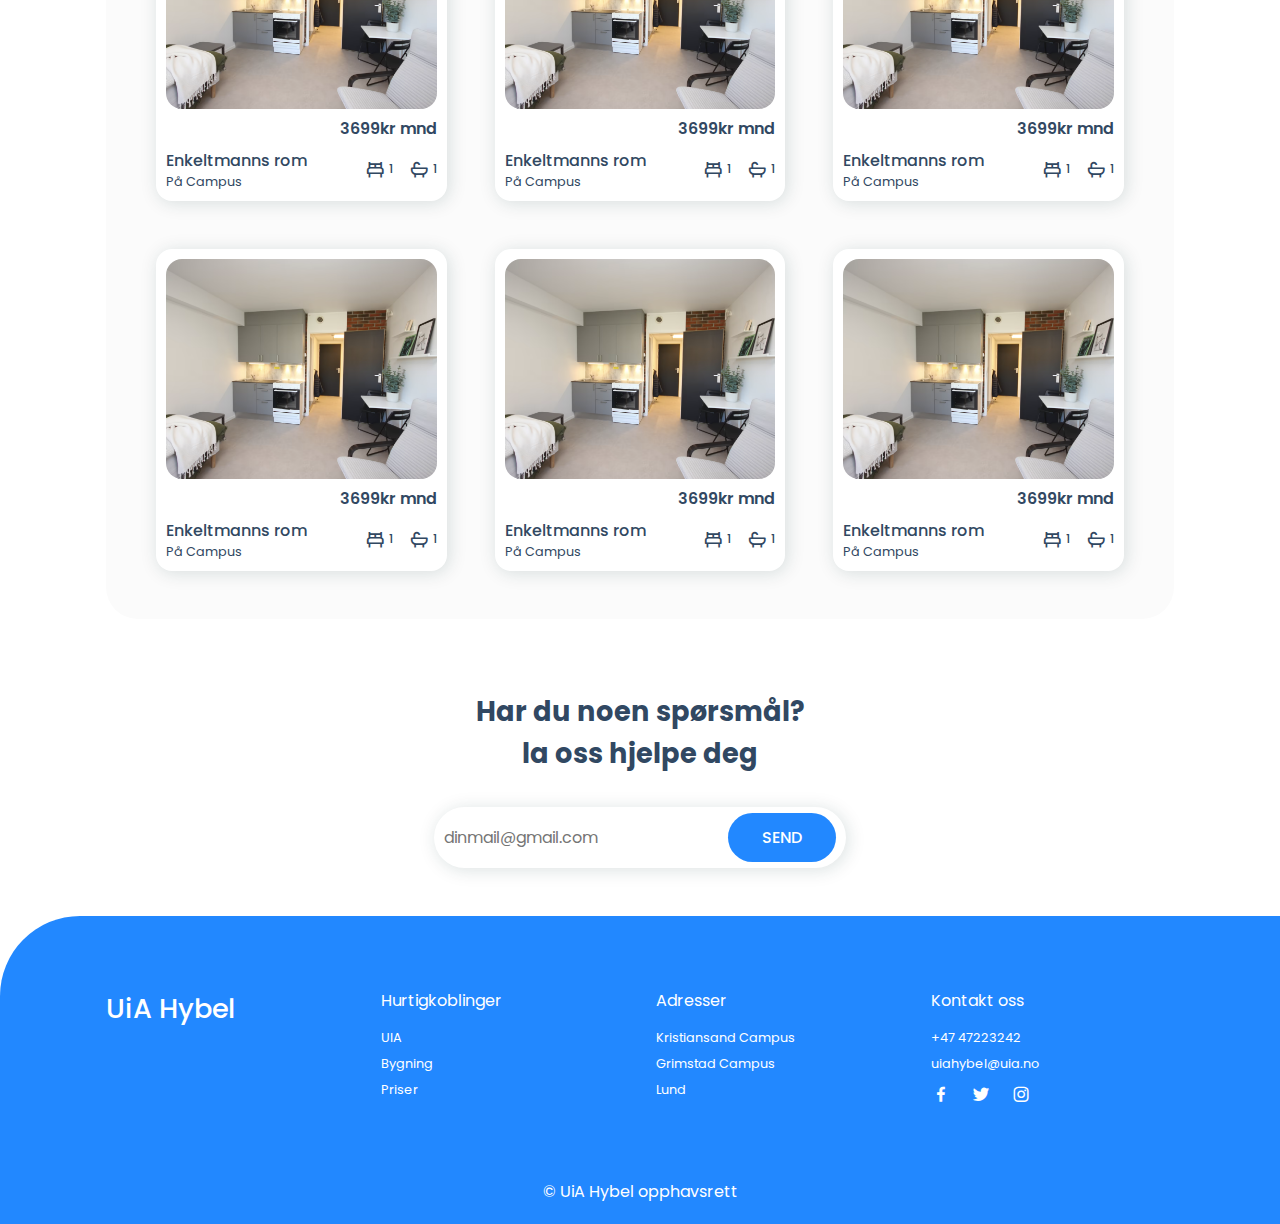
==== commit 26d42061: "New features css & html" ====
--- a/index.html
+++ b/index.html
@@ -29,9 +29,8 @@
                 <li><a href="#Utleie">Utleie</a></li>
                 <li><a href="#Hybler">Hybler</a></li>
             </ul>
-            <!-- Log in knapp -->
-            <a href="#" class="btn">Logg Inn</a>
-
+            <!-- Logg inn knapp -->
+            <a href="login.html" class="btn">Logg Inn</a>
         </div>
 
     </header>
@@ -39,7 +38,7 @@
     <section class="home container" id="home">
         <div class="home-text">
             <h1>Finn den perfekte <br> hybelen for akkurat <br> deg!</h1>
-            <a href="#" class="btn">Registrer her</a>
+            <a href="sign-up.html" class="btn">Registrer her</a>
         </div>
     </section>
     <!--om oss-->
@@ -212,5 +211,9 @@
             </div>
         </div>
     </section>
+    <!--Copyright-->
+    <div class="copyright">
+        <p>&#169; UiA Hybel opphavsrett</p>
+    </div>
 </body>
 </html>--- a/style.css
+++ b/style.css
@@ -313,4 +313,65 @@
 .social a:hover {
     color: var(--second-color);
 }
-
+.copyright {
+    padding: 20px;
+    text-align: center;
+    color: var(--bg-color);
+    background: var(--main-color);
+}
+
+/* Logg inn */
+
+.login {
+    display: grid;
+    grid-template-columns: 0.4fr 1fr;
+    align-items: center;
+    min-height: 100vh;
+}
+.login-container {
+    display: flex;
+    flex-direction: column;
+    row-gap: 1rem;
+}
+.login-container h2 {
+    font-size: 1.4rem;
+}
+.login-container p {
+    font-size: 0.9rem;
+}
+.login-container form {
+    display: flex;
+    flex-direction: column;
+}
+.login-container form span {
+    font-size: 0.9rem;
+    color: #8a8a8a;
+    margin-bottom: 4px;
+}
+.login-container form input {
+    border: 1px solid #8a8a8a;
+    outline: none;
+    padding: 10px;
+    margin-bottom: 1rem;
+    background: var(--bg-color);
+}
+.login-container form .buttom {
+    outline: none;
+    border: none;
+    background: var(--main-color);
+    color: var(--bg-color);
+    font-size: 0.85rem;
+    font-weight: 500;
+}
+.login-container form .buttom:hover {
+    background: #3492fd;
+
+}
+.login-container form a {
+    font-size: 0.9rem;
+    text-align: right;
+}
+.login-container .btn {
+    border-radius: 0;
+    text-align: center;
+}
